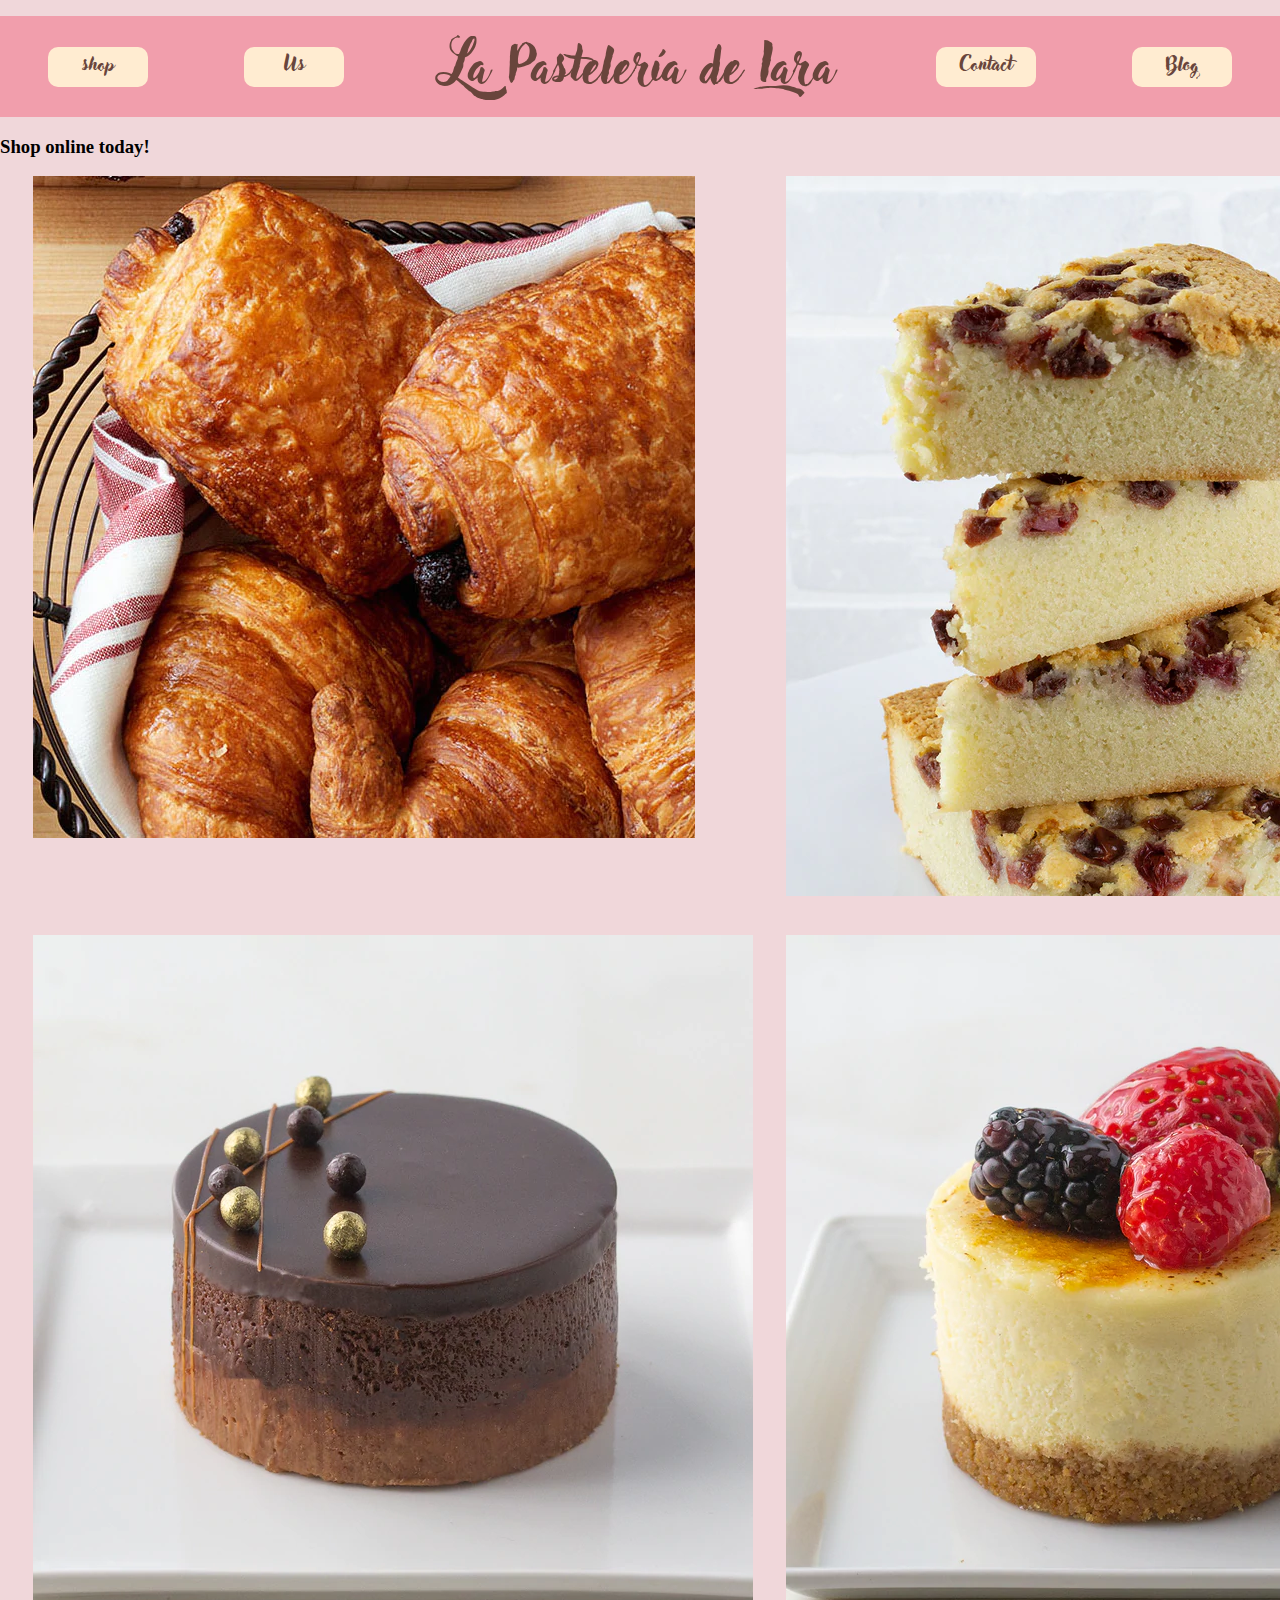
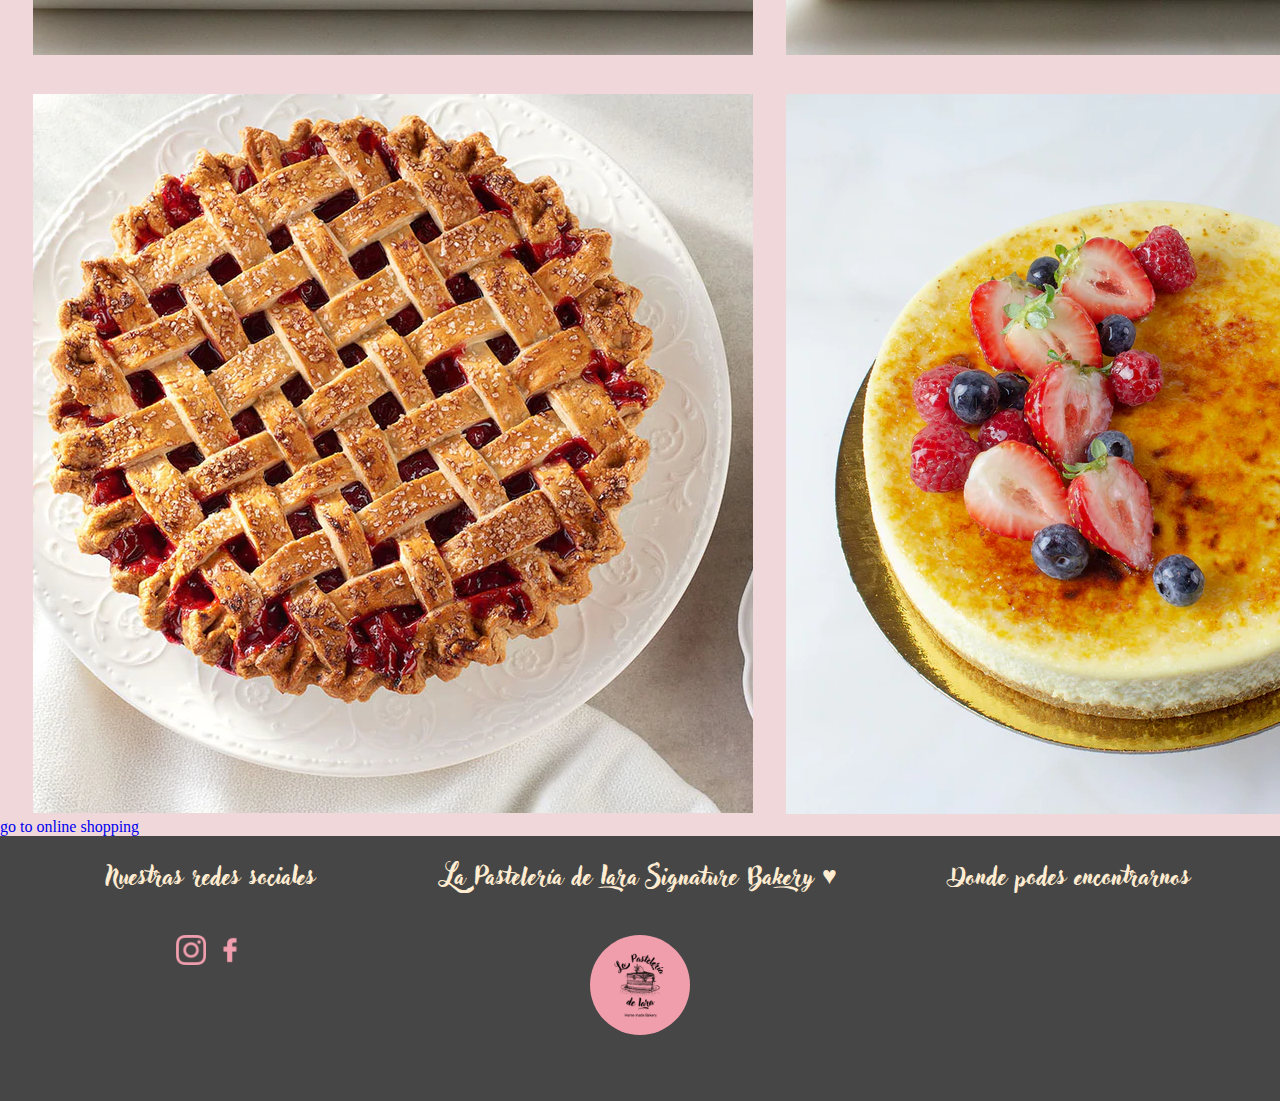
==== Coder-Iara/index.html @ 325eea69 "first-commit" ====
<!DOCTYPE html>
<html lang="en">
<head>
    <meta charset="UTF-8">
    <meta http-equiv="X-UA-Compatible" content="IE=edge">
    <meta name="viewport" content="width=device-width, initial-scale=1.0">
    <title>Ruaj bakery</title>
    <link rel="stylesheet" href="style.css">
</head>
<body>
    <header>
        <nav class="nav-style">
            <ul class="list-style">
                <li>
                    <a href="pages/shop.html">
                        <button class="log-in" type="button">shop</button>
                    </a>
                </li>
                <li>
                    <a href="pages/us.html">
                        <button class="log-in" type="button">Us</button>
                    </a>
                </li>
                <li>
                    <a href="index.html">
                        <h1 class="titulo">La Pastelería de Iara</h1>
                    </a>
                </li>
                <li>
                   <a href="pages/contact.html">
                       <button class="log-in" type="button">Contact</button>
                    </a>
                </li>
                <li>
                    <a href="pages/blog.html">
                        <button class="log-in" type="button">Blog</button>
                    </a>
                </li>
            </ul>
        </nav> 
    </header>
    <main>
        <section>
            <h3 class="shop-online">Shop online today!</h3>

            <div class="parent-fotos">
                <div class="div1"> <img src="images/foto1.webp" alt="Croissant" > </div>
                <div class="div2"> <img src="images/foto2.webp" alt="Blueberry cake" ></div>
                <div class="div3"> <img src="images/foto3.webp" alt="Chocolate cake" ></div>
                <div class="div4"> <img src="images/foto4.webp" alt="Cheesecake" ></div>
                <div class="div5"> <img src="images/foto5.webp" alt="pastafrola" ></div>
                <div class="div6"> <img src="images/foto6.webp" alt="Big cheesecake" > </div>
                </div>
        </section>
        <section>
            <a href="pages/shop.html">go to online shopping</a>
        </section>
    </main>
    <footer class="footer-class">
        <div class="wrapper">
            <div class="one">
                <p>Nuestras redes sociales</p>
            </div>
            <div class="two">
                <p>La Pastelería de Iara Signature Bakery ♥</p>
            </div>
            <div class="three">
                <p>Donde podes encontrarnos</p>
            </div>
            <div class="four">
                <a href="https://www.instagram.com/lapasteleriadeiara/">
                    <img class="logos" src="images/logoig.png">
                </a>
                <a href="https://www.facebook.com/">
                    <img class="logos" src="images/logoface.png">
                </a>
            </div>
            <div class="five">
                <img class="logo-principal" src="images/bakery1.png">
            </div>
            <div class="six">
                <iframe src="https://www.google.com/maps/embed?pb=!1m18!1m12!1m3!1d3283.8141812590766!2d-58.4879234697223!3d-34.608860002761055!2m3!1f0!2f0!3f0!3m2!1i1024!2i768!4f13.1!3m3!1m2!1s0x95bcc9e051123d93%3A0xeeb7693e8918df78!2sAv.%20Nazca%20%26%20Av.%20%C3%81lvarez%20Jonte%2C%20Buenos%20Aires!5e0!3m2!1ses!2sar!4v1651607446875!5m2!1ses!2sar" width="150" height="150" style="border: 0;" allowfullscreen="" loading="lazy" referrerpolicy="no-referrer-when-downgrade"></iframe>
            </div>
        </div>
    </footer>
</body>
</html>
---- Coder-Iara/style.css ----
@font-face{
    font-family: Adlery;
    src: url(fonts/Adlery-Swash-trial.ttf)
}

.titulo{
    font-family: Adlery;
    text-align: center;
    font-size: 50px;
    color: rgb(105, 69, 60);
    font-weight: 200;
    padding: 0px;
    border: 0px;
    margin: 5px;
    margin-top: 20px;
}

.logo-principal{
    /* border: 2px solid; */
    border-radius: 50%;
    width: 100px;
}

.nav-style{
    background-color: rgb(241, 158, 172);
}

a{
    text-decoration: none;
}

.logos{
    text-align:left;
    width: 30px;
}

ul{
    padding: 0px;
}

.list-style{
    display: flex;
    flex-direction: row;
    list-style: none;
    align-items: center;
    justify-content: space-around;

}

body{
    background-color: rgb(240, 215, 218);
    margin: 0
}

.fotos > img{
    display: flex;
    width: 300px;
    border-radius: 7px;

   
}

button{
    background-color: rgb(255, 236, 209);
    border-width: 0px;
    border-radius: 10px;
    font-size: 20px;
    font-family: Adlery;
    width: 100px;
    height: 40px;
    color: rgb(105, 69, 60);

}

.footer-class{
    background-color: rgb(70, 70, 70);
}

.social-networks, .logo-name-footer, .map-footer{
    text-align: center;
    font-family: Adlery;
}

.wrapper{
    display: grid;
    grid-template-columns: repeat(3, 1fr);
    grid-gap: 10px;
    grid-auto-rows: minmax(50px, auto);
}

.wrapper > div{
    font-family: Adlery;
    color: rgb(255, 236, 209);
    text-align: center;
    margin: 0px;
    padding: 0px;
    font-size: 25px;
}

.four .five .six{
    display: flex;
    align-items: center;
}

.parent-fotos{
    display: grid;
    grid-template-columns: repeat(4, 1fr);
    grid-template-rows: repeat(3, 1fr);
    grid-column-gap: 33px;
    grid-row-gap: 35px;
    }
    
    .div1 { grid-area: 1 / 2 / 2 / 3; }
    .div2 { grid-area: 1 / 3 / 2 / 4; }
    .div3 { grid-area: 2 / 2 / 3 / 3; }
    .div4 { grid-area: 2 / 3 / 3 / 4; }
    .div5 { grid-area: 3 / 2 / 4 / 3; }
    .div6 { grid-area: 3 / 3 / 4 / 4; }
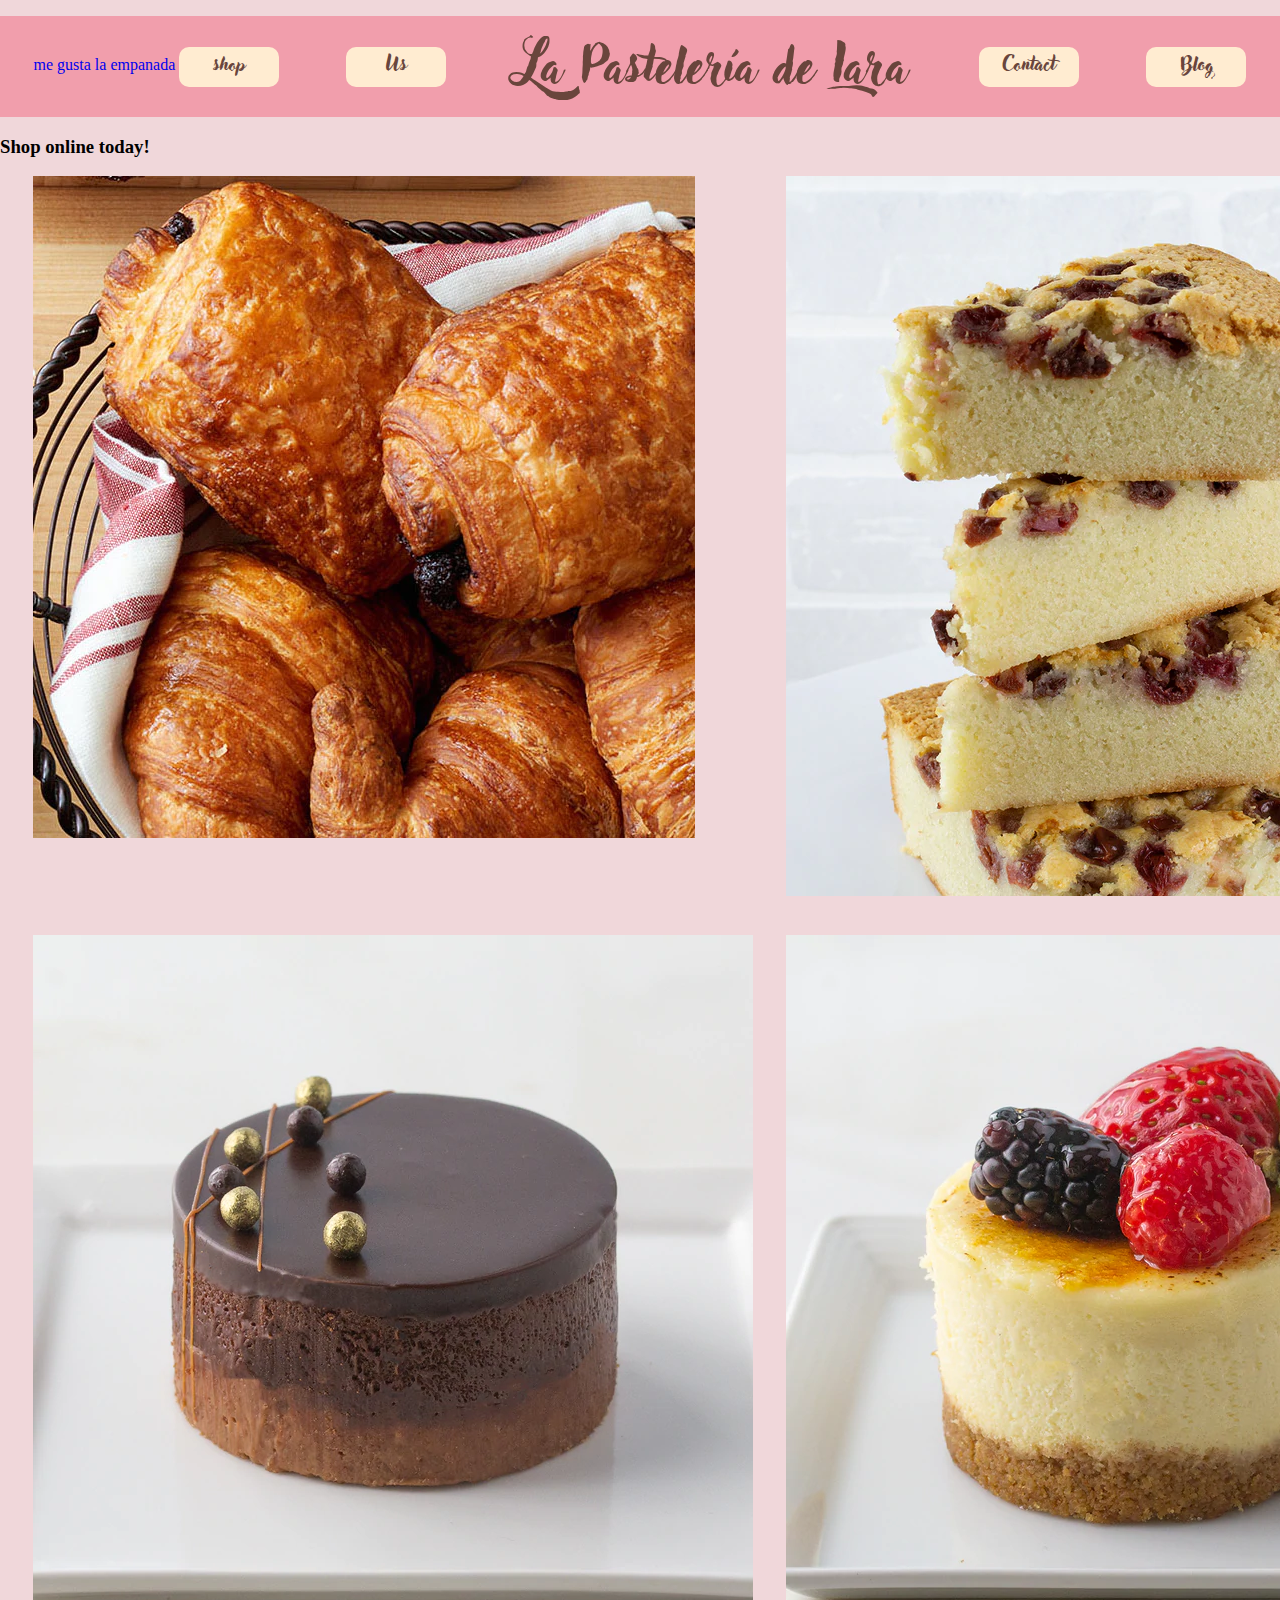
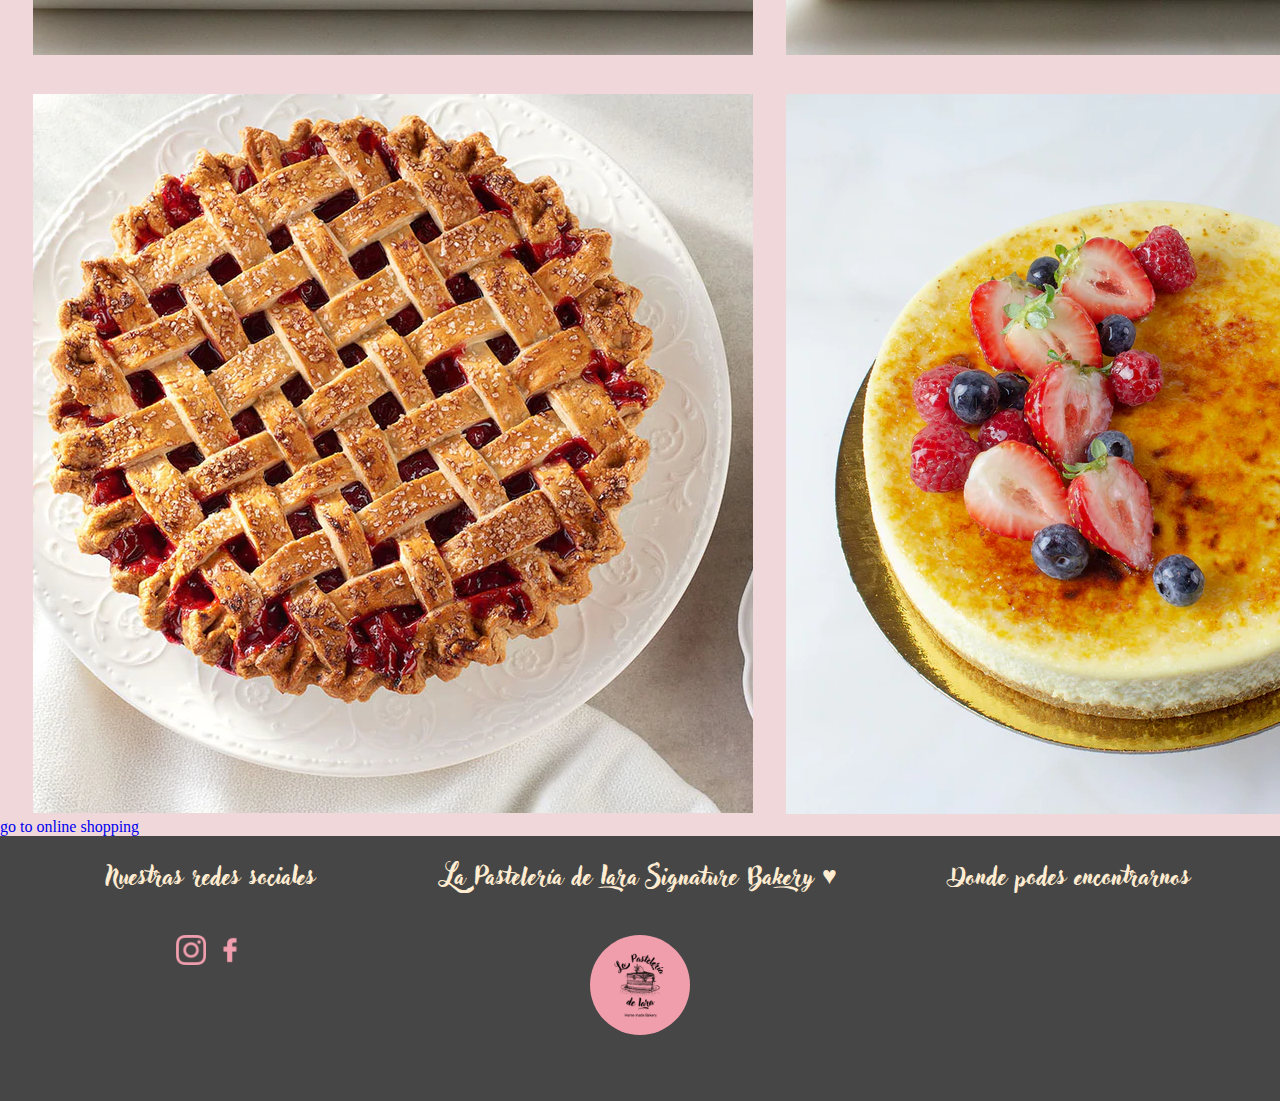
==== commit 352711ba: "Change" ====
--- a/Coder-Iara/index.html
+++ b/Coder-Iara/index.html
@@ -13,6 +13,7 @@
             <ul class="list-style">
                 <li>
                     <a href="pages/shop.html">
+                        me gusta la empanada
                         <button class="log-in" type="button">shop</button>
                     </a>
                 </li>
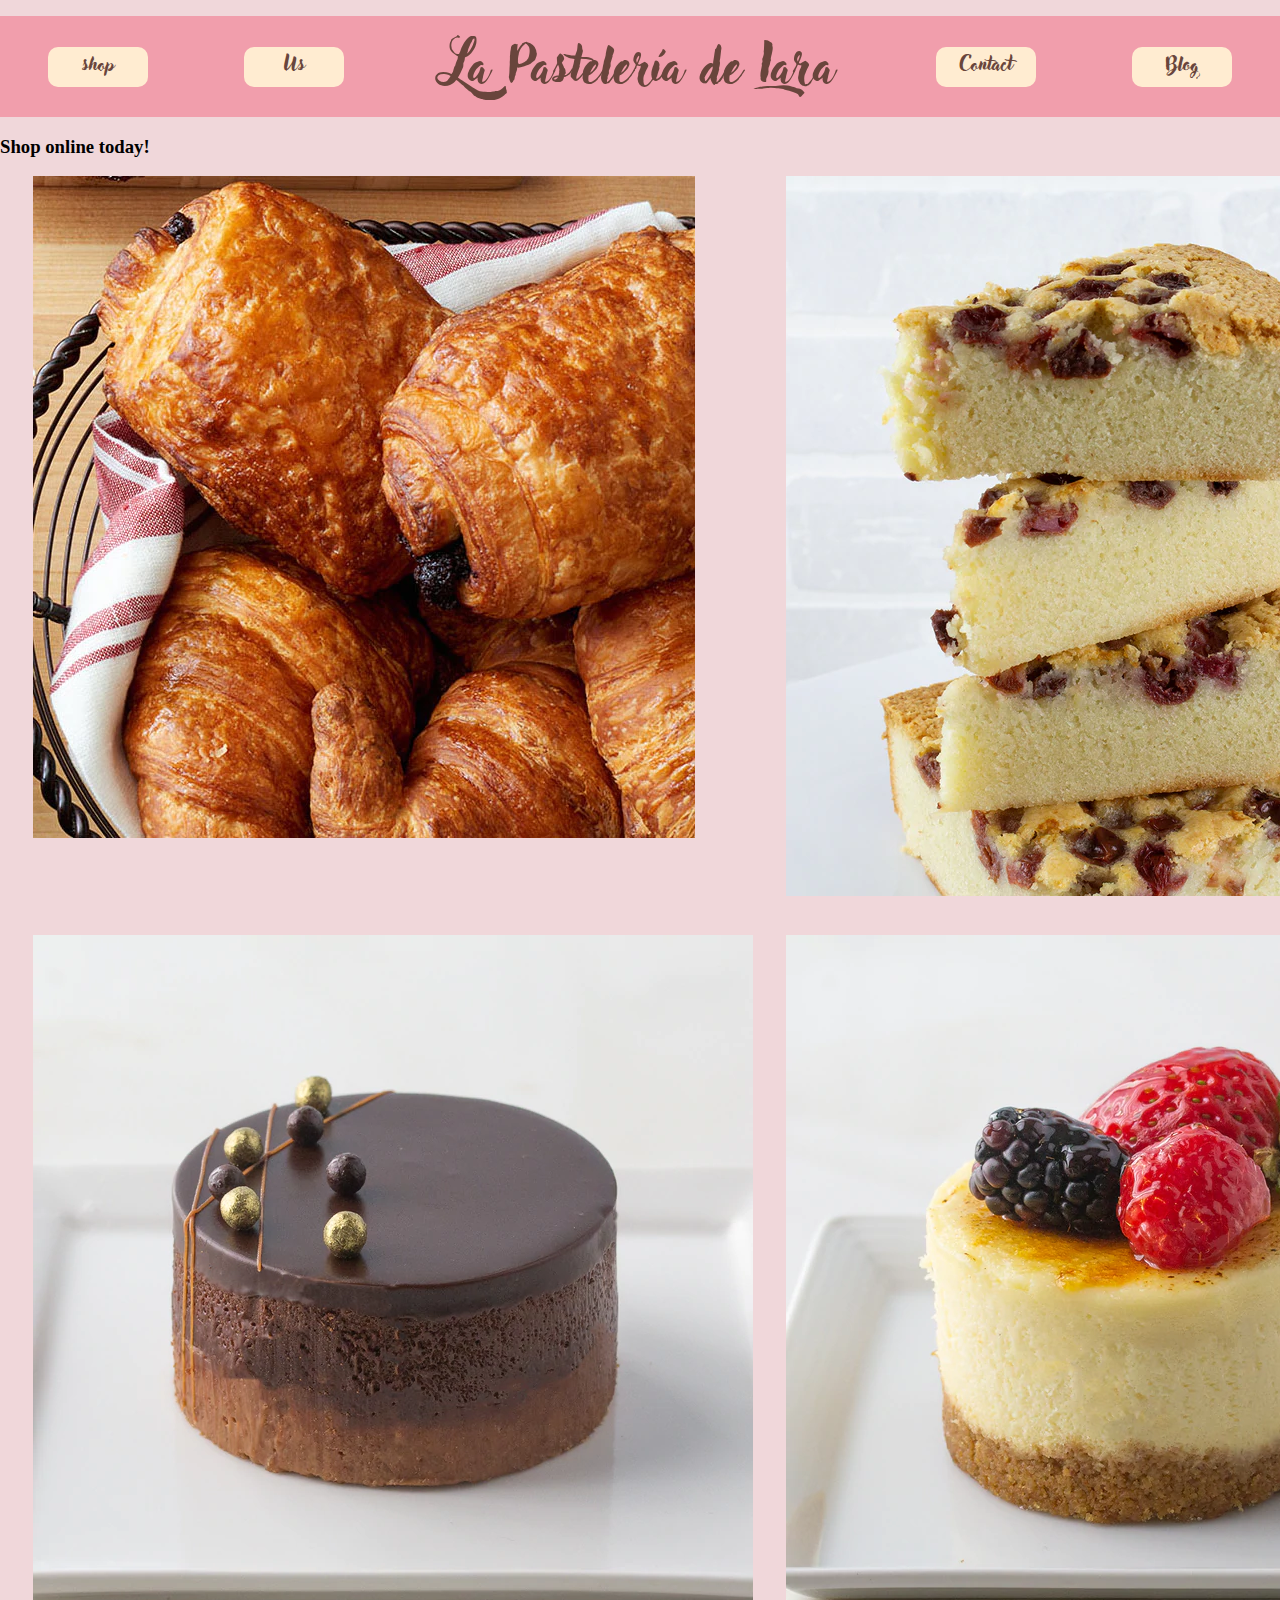
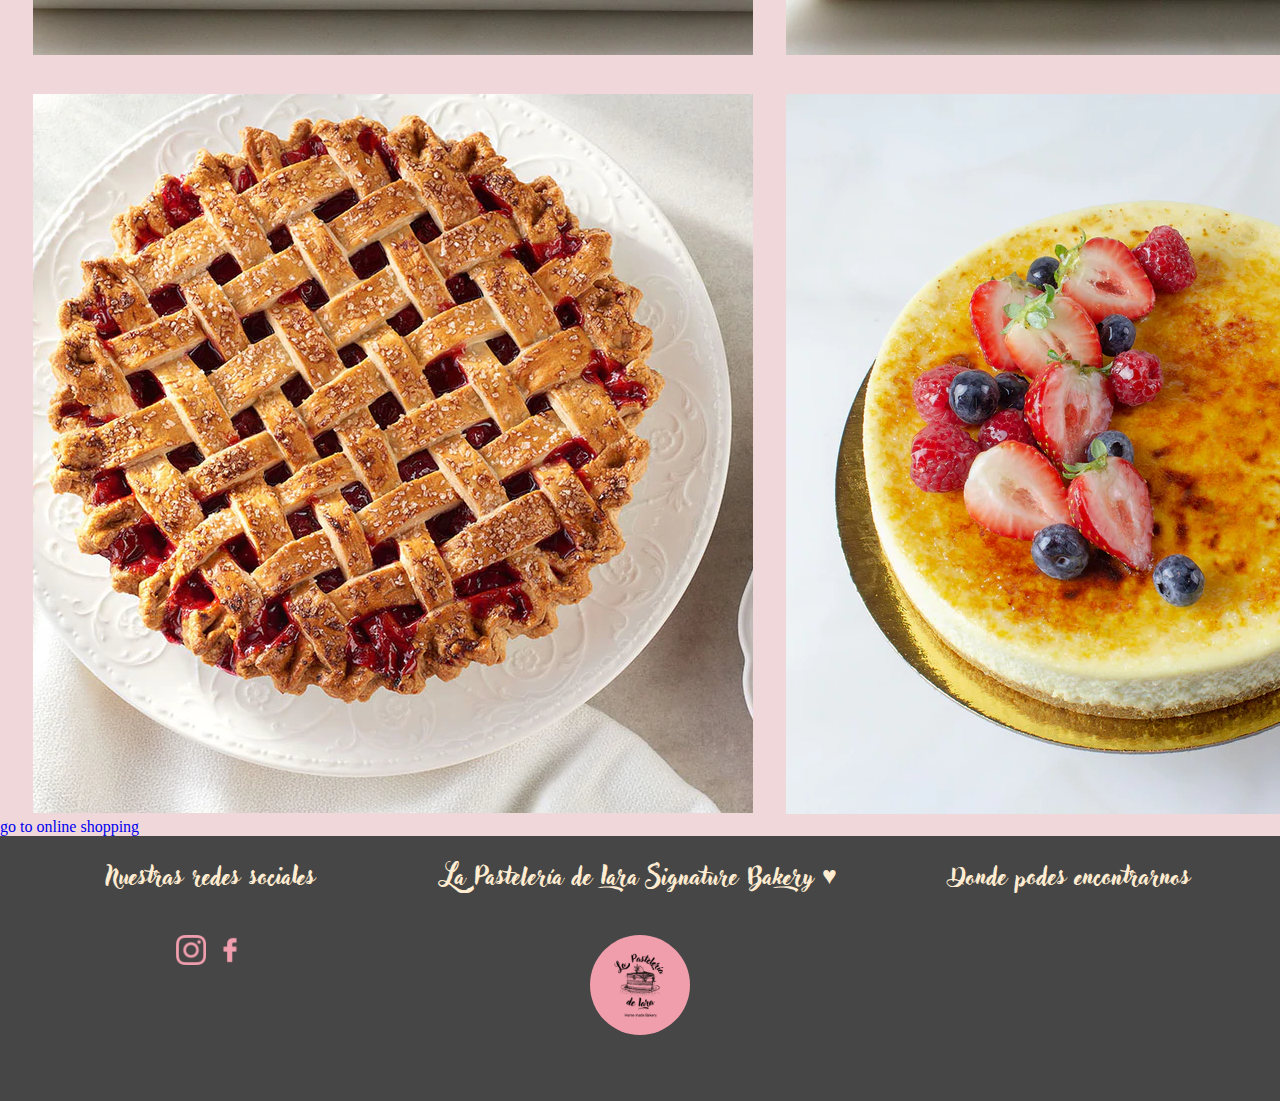
==== commit f7fc0cff: "Update index.html" ====
--- a/Coder-Iara/index.html
+++ b/Coder-Iara/index.html
@@ -13,7 +13,6 @@
             <ul class="list-style">
                 <li>
                     <a href="pages/shop.html">
-                        me gusta la empanada
                         <button class="log-in" type="button">shop</button>
                     </a>
                 </li>
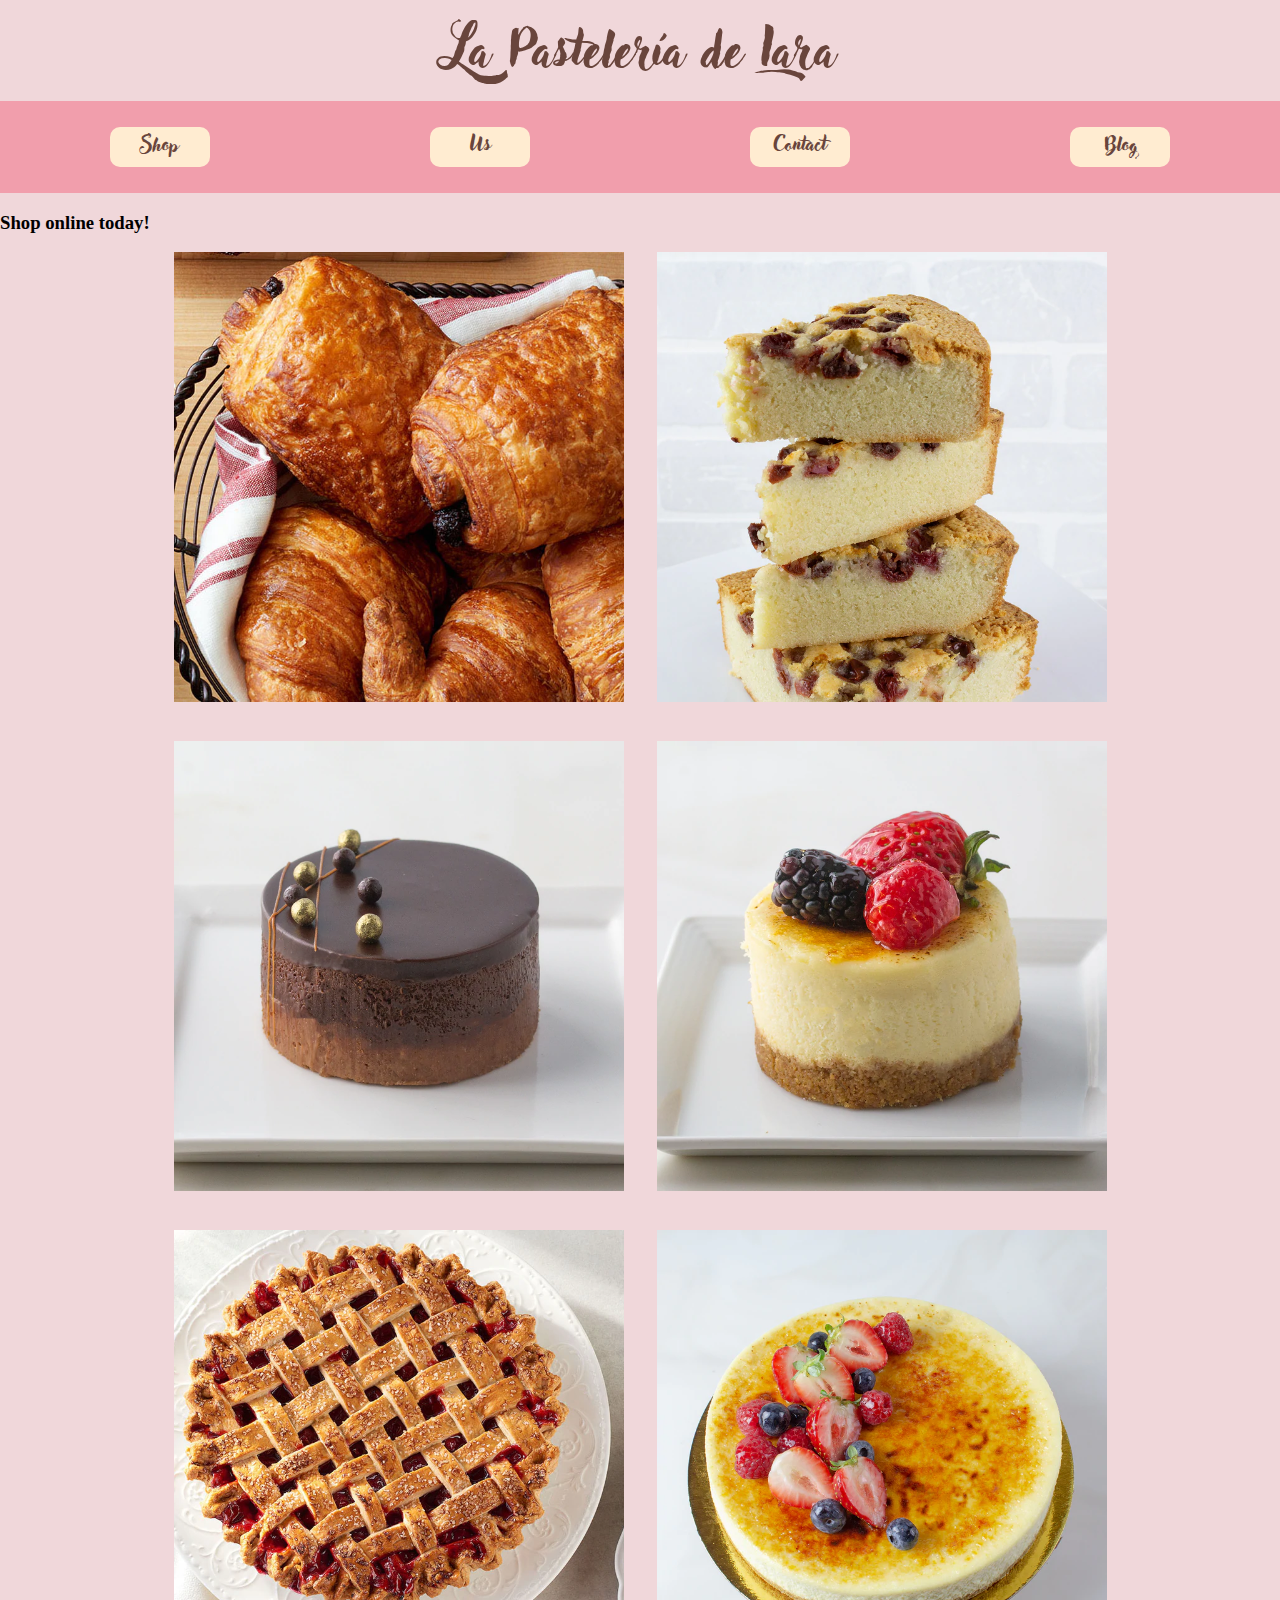
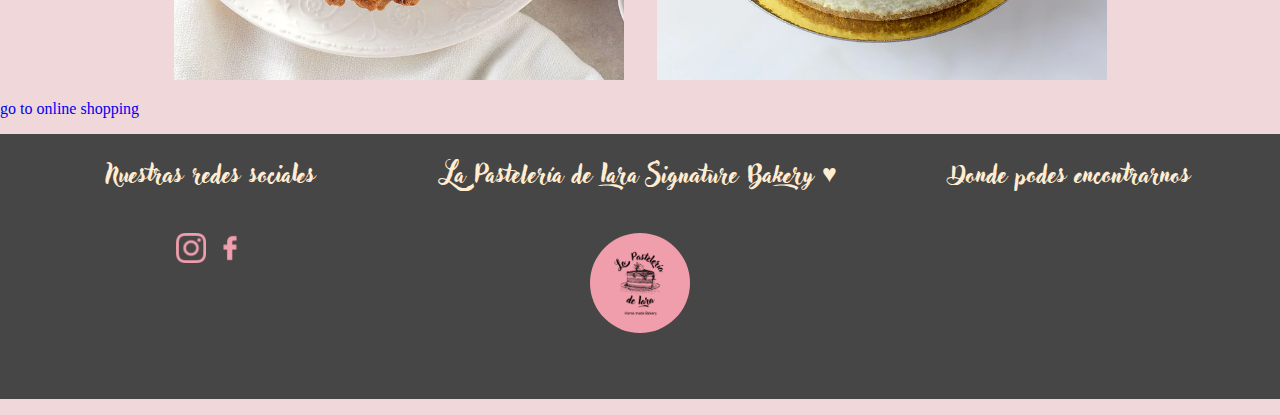
==== commit d9c0262b: "Changes :+1:" ====
--- a/Coder-Iara/index.html
+++ b/Coder-Iara/index.html
@@ -8,22 +8,20 @@
     <link rel="stylesheet" href="style.css">
 </head>
 <body>
+    <main>
+            <h1 class="titulo"><a href="index.html"></a>La Pastelería de Iara</h1>
+    </main>
     <header>
         <nav class="nav-style">
             <ul class="list-style">
                 <li>
-                    <a href="pages/shop.html">
-                        <button class="log-in" type="button">shop</button>
+                    <a href="pages/shop.html"></a>
+                        <button class="log-in" type="button">Shop</button>
                     </a>
                 </li>
                 <li>
                     <a href="pages/us.html">
                         <button class="log-in" type="button">Us</button>
-                    </a>
-                </li>
-                <li>
-                    <a href="index.html">
-                        <h1 class="titulo">La Pastelería de Iara</h1>
                     </a>
                 </li>
                 <li>
@@ -43,45 +41,45 @@
         <section>
             <h3 class="shop-online">Shop online today!</h3>
 
-            <div class="parent-fotos">
-                <div class="div1"> <img src="images/foto1.webp" alt="Croissant" > </div>
-                <div class="div2"> <img src="images/foto2.webp" alt="Blueberry cake" ></div>
-                <div class="div3"> <img src="images/foto3.webp" alt="Chocolate cake" ></div>
-                <div class="div4"> <img src="images/foto4.webp" alt="Cheesecake" ></div>
-                <div class="div5"> <img src="images/foto5.webp" alt="pastafrola" ></div>
-                <div class="div6"> <img src="images/foto6.webp" alt="Big cheesecake" > </div>
-                </div>
+            <ul class="parent-fotos">
+                <li class="div1"> <img class="img1" src="images/foto1.webp" alt="Croissant" > </li>
+                <li class="div2"> <img class="img2" src="images/foto2.webp" alt="Blueberry cake" ></li>
+                <li class="div3"> <img class="img3" src="images/foto3.webp" alt="Chocolate cake" ></li>
+                <li class="div4"> <img class="img4" src="images/foto4.webp" alt="Cheesecake" ></li>
+                <li class="div5"> <img class="img5" src="images/foto5.webp" alt="pastafrola" ></li>
+                <li class="div6"> <img class="img6" src="images/foto6.webp" alt="Big cheesecake" > </li>
+            </ul>
         </section>
         <section>
             <a href="pages/shop.html">go to online shopping</a>
         </section>
     </main>
     <footer class="footer-class">
-        <div class="wrapper">
-            <div class="one">
+        <ul class="wrapper">
+            <li class="one">
                 <p>Nuestras redes sociales</p>
-            </div>
-            <div class="two">
+            </li>
+            <li class="two">
                 <p>La Pastelería de Iara Signature Bakery ♥</p>
-            </div>
-            <div class="three">
+            </li>
+            <li class="three">
                 <p>Donde podes encontrarnos</p>
-            </div>
-            <div class="four">
+            </li>
+            <li class="four">
                 <a href="https://www.instagram.com/lapasteleriadeiara/">
                     <img class="logos" src="images/logoig.png">
                 </a>
                 <a href="https://www.facebook.com/">
                     <img class="logos" src="images/logoface.png">
                 </a>
-            </div>
-            <div class="five">
+            </li>
+            <li class="five">
                 <img class="logo-principal" src="images/bakery1.png">
-            </div>
-            <div class="six">
+            </li>
+            <li class="six">
                 <iframe src="https://www.google.com/maps/embed?pb=!1m18!1m12!1m3!1d3283.8141812590766!2d-58.4879234697223!3d-34.608860002761055!2m3!1f0!2f0!3f0!3m2!1i1024!2i768!4f13.1!3m3!1m2!1s0x95bcc9e051123d93%3A0xeeb7693e8918df78!2sAv.%20Nazca%20%26%20Av.%20%C3%81lvarez%20Jonte%2C%20Buenos%20Aires!5e0!3m2!1ses!2sar!4v1651607446875!5m2!1ses!2sar" width="150" height="150" style="border: 0;" allowfullscreen="" loading="lazy" referrerpolicy="no-referrer-when-downgrade"></iframe>
-            </div>
-        </div>
+            </li>
+        </ul>
     </footer>
 </body>
 </html>--- a/Coder-Iara/style.css
+++ b/Coder-Iara/style.css
@@ -3,116 +3,293 @@
     src: url(fonts/Adlery-Swash-trial.ttf)
 }
 
-.titulo{
-    font-family: Adlery;
-    text-align: center;
-    font-size: 50px;
-    color: rgb(105, 69, 60);
-    font-weight: 200;
-    padding: 0px;
-    border: 0px;
-    margin: 5px;
-    margin-top: 20px;
-}
-
-.logo-principal{
-    /* border: 2px solid; */
-    border-radius: 50%;
-    width: 100px;
-}
-
-.nav-style{
-    background-color: rgb(241, 158, 172);
-}
-
-a{
-    text-decoration: none;
-}
-
-.logos{
-    text-align:left;
-    width: 30px;
-}
-
-ul{
-    padding: 0px;
-}
-
-.list-style{
-    display: flex;
-    flex-direction: row;
-    list-style: none;
-    align-items: center;
-    justify-content: space-around;
-
-}
-
-body{
-    background-color: rgb(240, 215, 218);
-    margin: 0
-}
-
-.fotos > img{
-    display: flex;
-    width: 300px;
-    border-radius: 7px;
-
-   
-}
-
-button{
-    background-color: rgb(255, 236, 209);
-    border-width: 0px;
-    border-radius: 10px;
-    font-size: 20px;
-    font-family: Adlery;
-    width: 100px;
-    height: 40px;
-    color: rgb(105, 69, 60);
-
-}
-
-.footer-class{
-    background-color: rgb(70, 70, 70);
-}
-
-.social-networks, .logo-name-footer, .map-footer{
-    text-align: center;
-    font-family: Adlery;
-}
-
-.wrapper{
-    display: grid;
-    grid-template-columns: repeat(3, 1fr);
-    grid-gap: 10px;
-    grid-auto-rows: minmax(50px, auto);
-}
-
-.wrapper > div{
-    font-family: Adlery;
-    color: rgb(255, 236, 209);
-    text-align: center;
-    margin: 0px;
-    padding: 0px;
-    font-size: 25px;
-}
-
-.four .five .six{
-    display: flex;
-    align-items: center;
-}
-
-.parent-fotos{
-    display: grid;
-    grid-template-columns: repeat(4, 1fr);
-    grid-template-rows: repeat(3, 1fr);
-    grid-column-gap: 33px;
-    grid-row-gap: 35px;
-    }
-    
-    .div1 { grid-area: 1 / 2 / 2 / 3; }
-    .div2 { grid-area: 1 / 3 / 2 / 4; }
-    .div3 { grid-area: 2 / 2 / 3 / 3; }
-    .div4 { grid-area: 2 / 3 / 3 / 4; }
-    .div5 { grid-area: 3 / 2 / 4 / 3; }
-    .div6 { grid-area: 3 / 3 / 4 / 4; }+@media screen and (max-width: 1023px){
+
+    .nav-style{
+        background-color: rgb(241, 158, 172);
+        width: 100%;
+        padding: 10px 0;
+    }
+
+    .titulo{
+        font-family: Adlery;
+        text-align: center;
+        font-size: 50px;
+        color: rgb(105, 69, 60);
+        font-weight: 200;
+        padding: 0px;
+        border: 0px;
+        margin: 5px;
+        margin-top: 20px;
+    }
+    
+    .logo-principal{
+        /* border: 2px solid; */
+        border-radius: 50%;
+        width: 120px;
+    }
+    
+    
+    a{
+        text-decoration: none;
+    }
+    
+    .logos{
+        text-align:left;
+        width: 50px;
+    }
+    
+    ul{
+        padding: 0px;
+    }
+    
+    .list-style{
+        display: flex;
+        flex-direction: column;
+        list-style: none;
+        align-items: center;
+        justify-content: space-around;
+    
+    }
+
+    .list-style > li{
+        margin: 10px;
+    }
+    
+    body{
+        background-color: rgb(240, 215, 218);
+        margin: 0
+    }
+    
+    .fotos > img{
+        display: flex;
+        width: 300px;
+        border-radius: 7px;
+    
+       
+    }
+    
+    button{
+        background-color: rgb(255, 236, 209);
+        border-width: 0px;
+        border-radius: 10px;
+        font-size: 20px;
+        font-family: Adlery;
+        width: 200px;
+        height: 60px;
+        color: rgb(105, 69, 60);
+    
+    }
+    
+    .footer-class{
+        background-color: rgb(70, 70, 70);
+    }
+    
+    .social-networks, .logo-name-footer, .map-footer{
+        text-align: center;
+        font-family: Adlery;
+    }
+    
+    .wrapper{
+        display: grid;
+        grid-template-columns: repeat(3, 1fr);
+        grid-gap: 10px;
+        grid-auto-rows: minmax(50px, auto);
+        list-style-type: none;
+    }
+    
+    .wrapper > li{
+        font-family: Adlery;
+        color: rgb(255, 236, 209);
+        text-align: center;
+        margin: 0px;
+        padding: 0px;
+        font-size: 25px;
+    }
+    
+    .four .five .six{
+        display: flex;
+        align-items: center;
+    }
+    
+    .six > iframe{
+        width: 200px;
+    }
+
+    .parent-fotos{
+        display: grid;
+        grid-template-columns: repeat(4, 1fr);
+        grid-template-rows: repeat(3, 1fr);
+        grid-column-gap: 33px;
+        grid-row-gap: 35px;
+        }
+        
+        .div1 { grid-area: 1 / 2 / 2 / 3; }
+        .div2 { grid-area: 1 / 3 / 2 / 4; }
+        .div3 { grid-area: 2 / 2 / 3 / 3; }
+        .div4 { grid-area: 2 / 3 / 3 / 4; }
+        .div5 { grid-area: 3 / 2 / 4 / 3; }
+        .div6 { grid-area: 3 / 3 / 4 / 4; }
+
+        .parent-fotos > li{
+            list-style-type: none;
+        }
+    
+        .img1, .img2, .img3, .img4, .img5, .img6{
+            width: 100%;
+    
+        }
+
+}
+
+@media screen and (min-width: 1024px){
+    .titulo{
+        font-family: Adlery;
+        text-align: center;
+        font-size: 50px;
+        color: rgb(105, 69, 60);
+        font-weight: 200;
+        padding: 0px;
+        border: 0px;
+        margin: 5px;
+        margin-top: 20px;
+    }
+    
+    .logo-principal{
+        /* border: 2px solid; */
+        border-radius: 50%;
+        width: 100px;
+    }
+    
+    .nav-style{
+        background-color: rgb(241, 158, 172);
+        padding: 10px 0;
+    }
+    
+    a{
+        text-decoration: none;
+    }
+    
+    .logos{
+        text-align:left;
+        width: 30px;
+    }
+    
+    ul{
+        padding: 0px;
+    }
+    
+    .list-style{
+        display: flex;
+        flex-direction: row;
+        list-style: none;
+        align-items: center;
+        justify-content: space-around;
+    
+    }
+    
+    body{
+        background-color: rgb(240, 215, 218);
+        margin: 0
+    }
+    
+    .fotos > img{
+        display: flex;
+        width: 300px;
+        border-radius: 7px;
+    }
+    
+    button{
+        background-color: rgb(255, 236, 209);
+        border-width: 0px;
+        border-radius: 10px;
+        font-size: 20px;
+        font-family: Adlery;
+        width: 100px;
+        height: 40px;
+        color: rgb(105, 69, 60);
+    
+    }
+    
+    .footer-class{
+        background-color: rgb(70, 70, 70);
+    }
+    
+    .social-networks, .logo-name-footer, .map-footer{
+        text-align: center;
+        font-family: Adlery;
+    }
+    
+    .wrapper{
+        display: grid;
+        grid-template-columns: repeat(3, 1fr);
+        grid-gap: 10px;
+        grid-auto-rows: minmax(50px, auto);
+    }
+    
+    .wrapper > li{
+        font-family: Adlery;
+        color: rgb(255, 236, 209);
+        text-align: center;
+        margin: 0px;
+        padding: 0px;
+        font-size: 25px;
+        list-style-type: none;
+    }
+    
+    .four .five .six{
+        display: flex;
+        align-items: center;
+    }
+    
+    .parent-fotos{
+        display: grid;
+        grid-template-columns: repeat(4, 1fr);
+        grid-template-rows: repeat(3, 1fr);
+        grid-column-gap: 33px;
+        grid-row-gap: 35px;
+        }
+        
+        .div1 { grid-area: 1 / 2 / 2 / 3; }
+        .div2 { grid-area: 1 / 3 / 2 / 4; }
+        .div3 { grid-area: 2 / 2 / 3 / 3; }
+        .div4 { grid-area: 2 / 3 / 3 / 4; }
+        .div5 { grid-area: 3 / 2 / 4 / 3; }
+        .div6 { grid-area: 3 / 3 / 4 / 4; }
+
+    .parent-fotos > li{
+        list-style-type: none;
+    }
+
+    .img1, .img2, .img3, .img4, .img5, .img6{
+        width: 450px;
+
+    }
+}
+
+    /* Animaciones */
+
+.titulo {
+  animation-name: logoAnimation;
+  animation-duration: 2s;
+  animation-timing-function: ease-in-out;
+  animation-delay: 1;
+  animation-iteration-count: infinite;
+  animation-direction: normal;
+  animation-fill-mode: forwards;
+  animation-play-state: initial;
+}
+
+@keyframes logoAnimation {
+  0% {
+    opacity: 0;
+    transform: translateX(-100px);
+  }
+  20%,80% {
+    opacity: 1;
+    transform: translateX(0);
+  }
+  100% {
+    opacity: 0;
+    transform: translateX(100px);}
+}